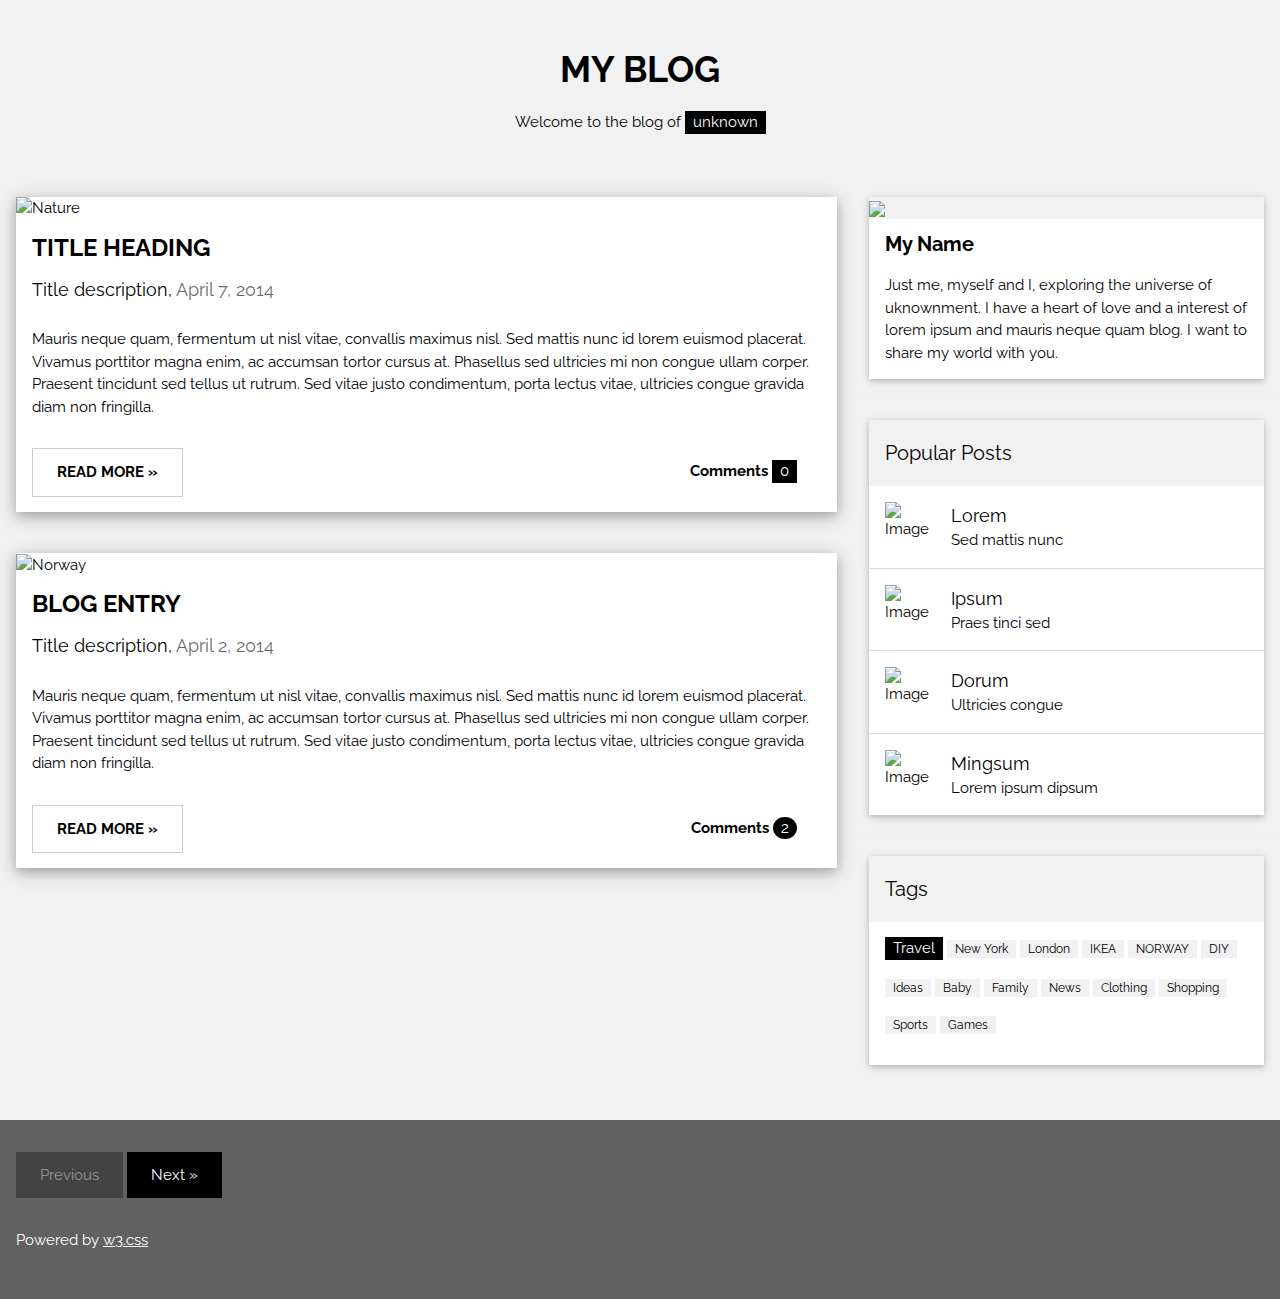
==== tmp.html @ b264ed99 "completed templates, and forms" ====
<!DOCTYPE html>
<html>
<title>W3.CSS Template</title>
<meta charset="UTF-8">
<meta name="viewport" content="width=device-width, initial-scale=1">
<link rel="stylesheet" href="https://www.w3schools.com/w3css/4/w3.css">
<link rel="stylesheet" href="https://fonts.googleapis.com/css?family=Raleway">
<style>
    body,
    h1,
    h2,
    h3,
    h4,
    h5 {
        font-family: "Raleway", sans-serif
    }
</style>

<body class="w3-light-grey">

    <!-- w3-content defines a container for fixed size centered content, 
and is wrapped around the whole page content, except for the footer in this example -->
    <div class="w3-content" style="max-width:1400px">

        <!-- Header -->
        <header class="w3-container w3-center w3-padding-32">
            <h1><b>MY BLOG</b></h1>
            <p>Welcome to the blog of <span class="w3-tag">unknown</span></p>
        </header>

        <!-- Grid -->
        <div class="w3-row">

            <!-- Blog entries -->
            <div class="w3-col l8 s12">
                <!-- Blog entry -->
                <div class="w3-card-4 w3-margin w3-white">
                    <img src="/w3images/woods.jpg" alt="Nature" style="width:100%">
                    <div class="w3-container">
                        <h3><b>TITLE HEADING</b></h3>
                        <h5>Title description, <span class="w3-opacity">April 7, 2014</span></h5>
                    </div>

                    <div class="w3-container">
                        <p>Mauris neque quam, fermentum ut nisl vitae, convallis maximus nisl. Sed mattis nunc id lorem
                            euismod placerat. Vivamus porttitor magna enim, ac accumsan tortor cursus at. Phasellus sed
                            ultricies mi non congue ullam corper. Praesent tincidunt sed
                            tellus ut rutrum. Sed vitae justo condimentum, porta lectus vitae, ultricies congue gravida
                            diam non fringilla.</p>
                        <div class="w3-row">
                            <div class="w3-col m8 s12">
                                <p><button class="w3-button w3-padding-large w3-white w3-border"><b>READ MORE
                                            »</b></button></p>
                            </div>
                            <div class="w3-col m4 w3-hide-small">
                                <p><span class="w3-padding-large w3-right"><b>Comments </b> <span
                                            class="w3-tag">0</span></span></p>
                            </div>
                        </div>
                    </div>
                </div>
                <hr>

                <!-- Blog entry -->
                <div class="w3-card-4 w3-margin w3-white">
                    <img src="/w3images/bridge.jpg" alt="Norway" style="width:100%">
                    <div class="w3-container">
                        <h3><b>BLOG ENTRY</b></h3>
                        <h5>Title description, <span class="w3-opacity">April 2, 2014</span></h5>
                    </div>

                    <div class="w3-container">
                        <p>Mauris neque quam, fermentum ut nisl vitae, convallis maximus nisl. Sed mattis nunc id lorem
                            euismod placerat. Vivamus porttitor magna enim, ac accumsan tortor cursus at. Phasellus sed
                            ultricies mi non congue ullam corper. Praesent tincidunt sed
                            tellus ut rutrum. Sed vitae justo condimentum, porta lectus vitae, ultricies congue gravida
                            diam non fringilla.</p>
                        <div class="w3-row">
                            <div class="w3-col m8 s12">
                                <p><button class="w3-button w3-padding-large w3-white w3-border"><b>READ MORE
                                            »</b></button></p>
                            </div>
                            <div class="w3-col m4 w3-hide-small">
                                <p><span class="w3-padding-large w3-right"><b>Comments </b> <span
                                            class="w3-badge">2</span></span></p>
                            </div>
                        </div>
                    </div>
                </div>
                <!-- END BLOG ENTRIES -->
            </div>

            <!-- Introduction menu -->
            <div class="w3-col l4">
                <!-- About Card -->
                <div class="w3-card w3-margin w3-margin-top">
                    <img src="/w3images/avatar_g.jpg" style="width:100%">
                    <div class="w3-container w3-white">
                        <h4><b>My Name</b></h4>
                        <p>Just me, myself and I, exploring the universe of uknownment. I have a heart of love and a
                            interest of lorem ipsum and mauris neque quam blog. I want to share my world with you.</p>
                    </div>
                </div>
                <hr>

                <!-- Posts -->
                <div class="w3-card w3-margin">
                    <div class="w3-container w3-padding">
                        <h4>Popular Posts</h4>
                    </div>
                    <ul class="w3-ul w3-hoverable w3-white">
                        <li class="w3-padding-16">
                            <img src="/w3images/workshop.jpg" alt="Image" class="w3-left w3-margin-right"
                                style="width:50px">
                            <span class="w3-large">Lorem</span><br>
                            <span>Sed mattis nunc</span>
                        </li>
                        <li class="w3-padding-16">
                            <img src="/w3images/gondol.jpg" alt="Image" class="w3-left w3-margin-right"
                                style="width:50px">
                            <span class="w3-large">Ipsum</span><br>
                            <span>Praes tinci sed</span>
                        </li>
                        <li class="w3-padding-16">
                            <img src="/w3images/skies.jpg" alt="Image" class="w3-left w3-margin-right"
                                style="width:50px">
                            <span class="w3-large">Dorum</span><br>
                            <span>Ultricies congue</span>
                        </li>
                        <li class="w3-padding-16 w3-hide-medium w3-hide-small">
                            <img src="/w3images/rock.jpg" alt="Image" class="w3-left w3-margin-right"
                                style="width:50px">
                            <span class="w3-large">Mingsum</span><br>
                            <span>Lorem ipsum dipsum</span>
                        </li>
                    </ul>
                </div>
                <hr>

                <!-- Labels / tags -->
                <div class="w3-card w3-margin">
                    <div class="w3-container w3-padding">
                        <h4>Tags</h4>
                    </div>
                    <div class="w3-container w3-white">
                        <p><span class="w3-tag w3-black w3-margin-bottom">Travel</span> <span
                                class="w3-tag w3-light-grey w3-small w3-margin-bottom">New York</span> <span
                                class="w3-tag w3-light-grey w3-small w3-margin-bottom">London</span>
                            <span class="w3-tag w3-light-grey w3-small w3-margin-bottom">IKEA</span> <span
                                class="w3-tag w3-light-grey w3-small w3-margin-bottom">NORWAY</span> <span
                                class="w3-tag w3-light-grey w3-small w3-margin-bottom">DIY</span>
                            <span class="w3-tag w3-light-grey w3-small w3-margin-bottom">Ideas</span> <span
                                class="w3-tag w3-light-grey w3-small w3-margin-bottom">Baby</span> <span
                                class="w3-tag w3-light-grey w3-small w3-margin-bottom">Family</span>
                            <span class="w3-tag w3-light-grey w3-small w3-margin-bottom">News</span> <span
                                class="w3-tag w3-light-grey w3-small w3-margin-bottom">Clothing</span> <span
                                class="w3-tag w3-light-grey w3-small w3-margin-bottom">Shopping</span>
                            <span class="w3-tag w3-light-grey w3-small w3-margin-bottom">Sports</span> <span
                                class="w3-tag w3-light-grey w3-small w3-margin-bottom">Games</span>
                        </p>
                    </div>
                </div>

                <!-- END Introduction Menu -->
            </div>

            <!-- END GRID -->
        </div><br>

        <!-- END w3-content -->
    </div>

    <!-- Footer -->
    <footer class="w3-container w3-dark-grey w3-padding-32 w3-margin-top">
        <button class="w3-button w3-black w3-disabled w3-padding-large w3-margin-bottom">Previous</button>
        <button class="w3-button w3-black w3-padding-large w3-margin-bottom">Next »</button>
        <p>Powered by <a href="https://www.w3schools.com/w3css/default.asp" target="_blank">w3.css</a></p>
    </footer>

</body>

</html>
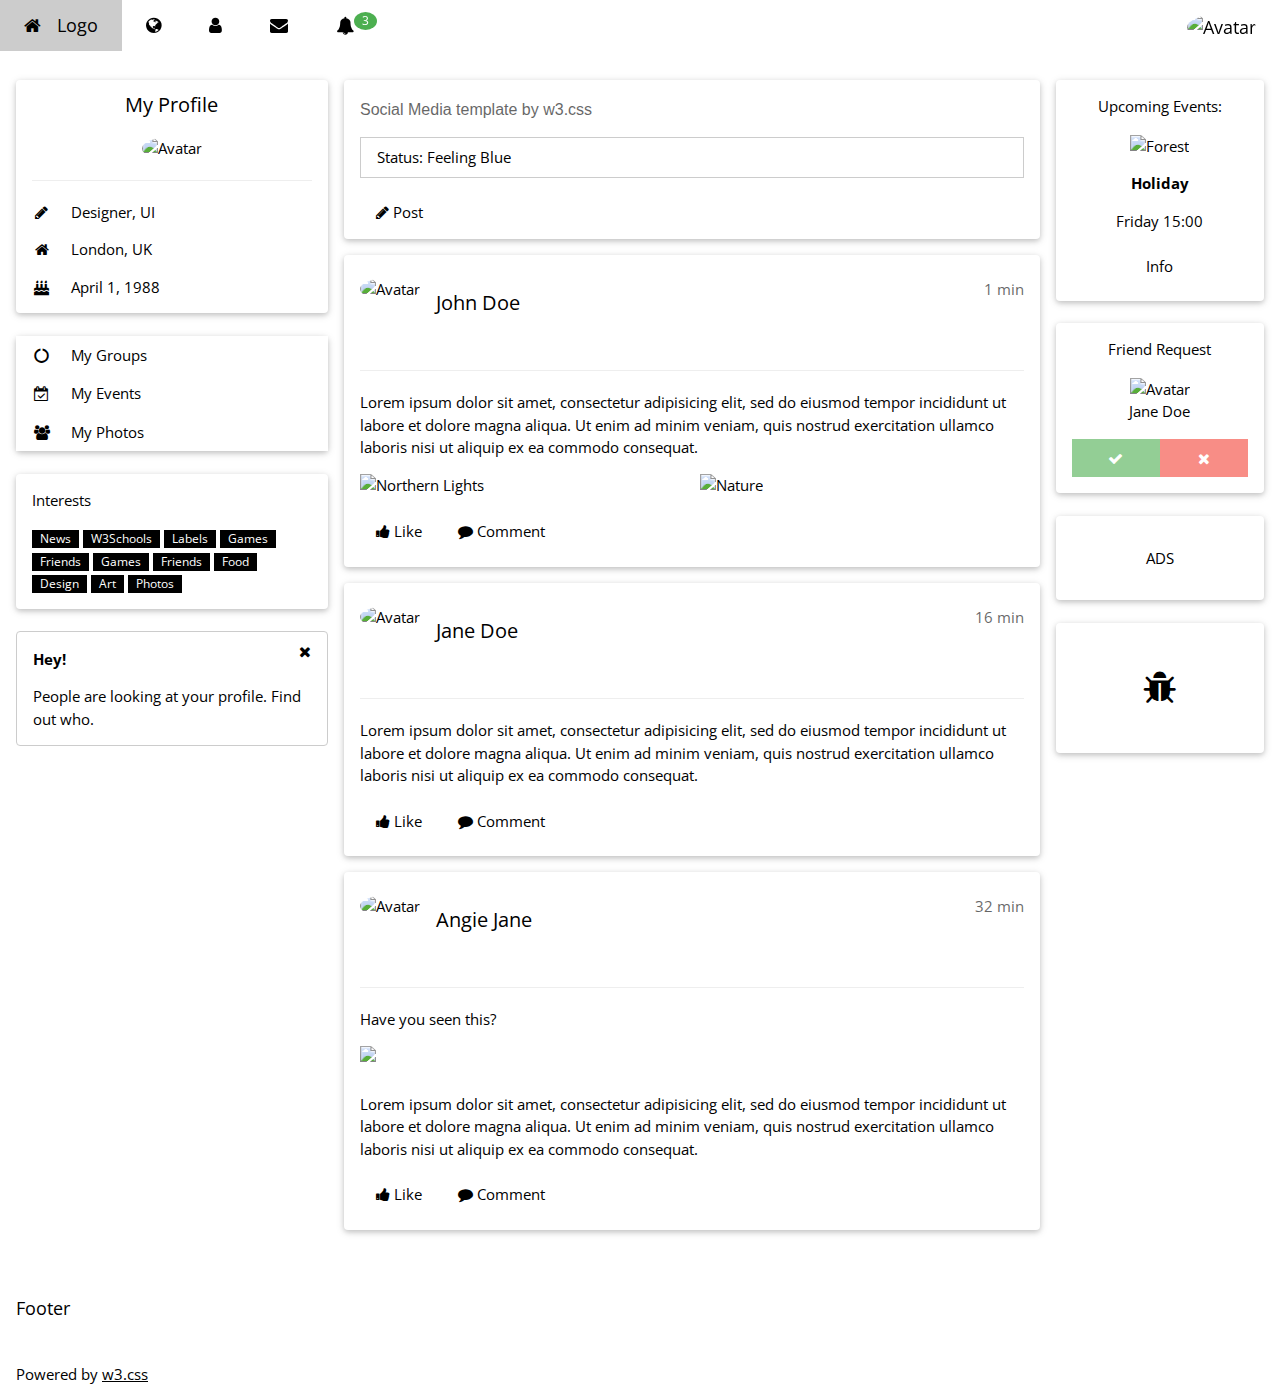
==== commit 15bba7a1: "finished login in, accoung, account update, profile image update" ====
--- a/tmp.html
+++ b/tmp.html
@@ -4,179 +4,317 @@
 <meta charset="UTF-8">
 <meta name="viewport" content="width=device-width, initial-scale=1">
 <link rel="stylesheet" href="https://www.w3schools.com/w3css/4/w3.css">
-<link rel="stylesheet" href="https://fonts.googleapis.com/css?family=Raleway">
+<link rel="stylesheet" href="https://www.w3schools.com/lib/w3-theme-blue-grey.css">
+<link rel='stylesheet' href='https://fonts.googleapis.com/css?family=Open+Sans'>
+<link rel="stylesheet" href="https://cdnjs.cloudflare.com/ajax/libs/font-awesome/4.7.0/css/font-awesome.min.css">
 <style>
+    html,
     body,
     h1,
     h2,
     h3,
     h4,
     h5 {
-        font-family: "Raleway", sans-serif
+        font-family: "Open Sans", sans-serif
     }
 </style>
 
-<body class="w3-light-grey">
-
-    <!-- w3-content defines a container for fixed size centered content, 
-and is wrapped around the whole page content, except for the footer in this example -->
-    <div class="w3-content" style="max-width:1400px">
-
-        <!-- Header -->
-        <header class="w3-container w3-center w3-padding-32">
-            <h1><b>MY BLOG</b></h1>
-            <p>Welcome to the blog of <span class="w3-tag">unknown</span></p>
-        </header>
-
-        <!-- Grid -->
+<body class="w3-theme-l5">
+
+    <!-- Navbar -->
+    <div class="w3-top">
+        <div class="w3-bar w3-theme-d2 w3-left-align w3-large">
+            <a class="w3-bar-item w3-button w3-hide-medium w3-hide-large w3-right w3-padding-large w3-hover-white w3-large w3-theme-d2"
+                href="javascript:void(0);" onclick="openNav()"><i class="fa fa-bars"></i></a>
+            <a href="#" class="w3-bar-item w3-button w3-padding-large w3-theme-d4"><i
+                    class="fa fa-home w3-margin-right"></i>Logo</a>
+            <a href="#" class="w3-bar-item w3-button w3-hide-small w3-padding-large w3-hover-white" title="News"><i
+                    class="fa fa-globe"></i></a>
+            <a href="#" class="w3-bar-item w3-button w3-hide-small w3-padding-large w3-hover-white"
+                title="Account Settings"><i class="fa fa-user"></i></a>
+            <a href="#" class="w3-bar-item w3-button w3-hide-small w3-padding-large w3-hover-white" title="Messages"><i
+                    class="fa fa-envelope"></i></a>
+            <div class="w3-dropdown-hover w3-hide-small">
+                <button class="w3-button w3-padding-large" title="Notifications"><i class="fa fa-bell"></i><span
+                        class="w3-badge w3-right w3-small w3-green">3</span></button>
+                <div class="w3-dropdown-content w3-card-4 w3-bar-block" style="width:300px">
+                    <a href="#" class="w3-bar-item w3-button">One new friend request</a>
+                    <a href="#" class="w3-bar-item w3-button">John Doe posted on your wall</a>
+                    <a href="#" class="w3-bar-item w3-button">Jane likes your post</a>
+                </div>
+            </div>
+            <a href="#" class="w3-bar-item w3-button w3-hide-small w3-right w3-padding-large w3-hover-white"
+                title="My Account">
+                <img src="/w3images/avatar2.png" class="w3-circle" style="height:23px;width:23px" alt="Avatar">
+            </a>
+        </div>
+    </div>
+
+    <!-- Navbar on small screens -->
+    <div id="navDemo" class="w3-bar-block w3-theme-d2 w3-hide w3-hide-large w3-hide-medium w3-large">
+        <a href="#" class="w3-bar-item w3-button w3-padding-large">Link 1</a>
+        <a href="#" class="w3-bar-item w3-button w3-padding-large">Link 2</a>
+        <a href="#" class="w3-bar-item w3-button w3-padding-large">Link 3</a>
+        <a href="#" class="w3-bar-item w3-button w3-padding-large">My Profile</a>
+    </div>
+
+    <!-- Page Container -->
+    <div class="w3-container w3-content" style="max-width:1400px;margin-top:80px">
+        <!-- The Grid -->
         <div class="w3-row">
-
-            <!-- Blog entries -->
-            <div class="w3-col l8 s12">
-                <!-- Blog entry -->
-                <div class="w3-card-4 w3-margin w3-white">
-                    <img src="/w3images/woods.jpg" alt="Nature" style="width:100%">
+            <!-- Left Column -->
+            <div class="w3-col m3">
+                <!-- Profile -->
+                <div class="w3-card w3-round w3-white">
                     <div class="w3-container">
-                        <h3><b>TITLE HEADING</b></h3>
-                        <h5>Title description, <span class="w3-opacity">April 7, 2014</span></h5>
-                    </div>
-
+                        <h4 class="w3-center">My Profile</h4>
+                        <p class="w3-center"><img src="/w3images/avatar3.png" class="w3-circle"
+                                style="height:106px;width:106px" alt="Avatar"></p>
+                        <hr>
+                        <p><i class="fa fa-pencil fa-fw w3-margin-right w3-text-theme"></i> Designer, UI</p>
+                        <p><i class="fa fa-home fa-fw w3-margin-right w3-text-theme"></i> London, UK</p>
+                        <p><i class="fa fa-birthday-cake fa-fw w3-margin-right w3-text-theme"></i> April 1, 1988</p>
+                    </div>
+                </div>
+                <br>
+
+                <!-- Accordion -->
+                <div class="w3-card w3-round">
+                    <div class="w3-white">
+                        <button onclick="myFunction('Demo1')" class="w3-button w3-block w3-theme-l1 w3-left-align"><i
+                                class="fa fa-circle-o-notch fa-fw w3-margin-right"></i> My Groups</button>
+                        <div id="Demo1" class="w3-hide w3-container">
+                            <p>Some text..</p>
+                        </div>
+                        <button onclick="myFunction('Demo2')" class="w3-button w3-block w3-theme-l1 w3-left-align"><i
+                                class="fa fa-calendar-check-o fa-fw w3-margin-right"></i> My Events</button>
+                        <div id="Demo2" class="w3-hide w3-container">
+                            <p>Some other text..</p>
+                        </div>
+                        <button onclick="myFunction('Demo3')" class="w3-button w3-block w3-theme-l1 w3-left-align"><i
+                                class="fa fa-users fa-fw w3-margin-right"></i> My Photos</button>
+                        <div id="Demo3" class="w3-hide w3-container">
+                            <div class="w3-row-padding">
+                                <br>
+                                <div class="w3-half">
+                                    <img src="/w3images/lights.jpg" style="width:100%" class="w3-margin-bottom">
+                                </div>
+                                <div class="w3-half">
+                                    <img src="/w3images/nature.jpg" style="width:100%" class="w3-margin-bottom">
+                                </div>
+                                <div class="w3-half">
+                                    <img src="/w3images/mountains.jpg" style="width:100%" class="w3-margin-bottom">
+                                </div>
+                                <div class="w3-half">
+                                    <img src="/w3images/forest.jpg" style="width:100%" class="w3-margin-bottom">
+                                </div>
+                                <div class="w3-half">
+                                    <img src="/w3images/nature.jpg" style="width:100%" class="w3-margin-bottom">
+                                </div>
+                                <div class="w3-half">
+                                    <img src="/w3images/snow.jpg" style="width:100%" class="w3-margin-bottom">
+                                </div>
+                            </div>
+                        </div>
+                    </div>
+                </div>
+                <br>
+
+                <!-- Interests -->
+                <div class="w3-card w3-round w3-white w3-hide-small">
                     <div class="w3-container">
-                        <p>Mauris neque quam, fermentum ut nisl vitae, convallis maximus nisl. Sed mattis nunc id lorem
-                            euismod placerat. Vivamus porttitor magna enim, ac accumsan tortor cursus at. Phasellus sed
-                            ultricies mi non congue ullam corper. Praesent tincidunt sed
-                            tellus ut rutrum. Sed vitae justo condimentum, porta lectus vitae, ultricies congue gravida
-                            diam non fringilla.</p>
-                        <div class="w3-row">
-                            <div class="w3-col m8 s12">
-                                <p><button class="w3-button w3-padding-large w3-white w3-border"><b>READ MORE
-                                            »</b></button></p>
+                        <p>Interests</p>
+                        <p>
+                            <span class="w3-tag w3-small w3-theme-d5">News</span>
+                            <span class="w3-tag w3-small w3-theme-d4">W3Schools</span>
+                            <span class="w3-tag w3-small w3-theme-d3">Labels</span>
+                            <span class="w3-tag w3-small w3-theme-d2">Games</span>
+                            <span class="w3-tag w3-small w3-theme-d1">Friends</span>
+                            <span class="w3-tag w3-small w3-theme">Games</span>
+                            <span class="w3-tag w3-small w3-theme-l1">Friends</span>
+                            <span class="w3-tag w3-small w3-theme-l2">Food</span>
+                            <span class="w3-tag w3-small w3-theme-l3">Design</span>
+                            <span class="w3-tag w3-small w3-theme-l4">Art</span>
+                            <span class="w3-tag w3-small w3-theme-l5">Photos</span>
+                        </p>
+                    </div>
+                </div>
+                <br>
+
+                <!-- Alert Box -->
+                <div
+                    class="w3-container w3-display-container w3-round w3-theme-l4 w3-border w3-theme-border w3-margin-bottom w3-hide-small">
+                    <span onclick="this.parentElement.style.display='none'"
+                        class="w3-button w3-theme-l3 w3-display-topright">
+                        <i class="fa fa-remove"></i>
+                    </span>
+                    <p><strong>Hey!</strong></p>
+                    <p>People are looking at your profile. Find out who.</p>
+                </div>
+
+                <!-- End Left Column -->
+            </div>
+
+            <!-- Middle Column -->
+            <div class="w3-col m7">
+
+                <div class="w3-row-padding">
+                    <div class="w3-col m12">
+                        <div class="w3-card w3-round w3-white">
+                            <div class="w3-container w3-padding">
+                                <h6 class="w3-opacity">Social Media template by w3.css</h6>
+                                <p contenteditable="true" class="w3-border w3-padding">Status: Feeling Blue</p>
+                                <button type="button" class="w3-button w3-theme"><i class="fa fa-pencil"></i>
+                                    Post</button>
                             </div>
-                            <div class="w3-col m4 w3-hide-small">
-                                <p><span class="w3-padding-large w3-right"><b>Comments </b> <span
-                                            class="w3-tag">0</span></span></p>
+                        </div>
+                    </div>
+                </div>
+
+                <div class="w3-container w3-card w3-white w3-round w3-margin"><br>
+                    <img src="/w3images/avatar2.png" alt="Avatar" class="w3-left w3-circle w3-margin-right"
+                        style="width:60px">
+                    <span class="w3-right w3-opacity">1 min</span>
+                    <h4>John Doe</h4><br>
+                    <hr class="w3-clear">
+                    <p>Lorem ipsum dolor sit amet, consectetur adipisicing elit, sed do eiusmod tempor incididunt ut
+                        labore et dolore magna aliqua. Ut enim ad minim veniam, quis nostrud exercitation ullamco
+                        laboris nisi ut aliquip ex ea commodo consequat.</p>
+                    <div class="w3-row-padding" style="margin:0 -16px">
+                        <div class="w3-half">
+                            <img src="/w3images/lights.jpg" style="width:100%" alt="Northern Lights"
+                                class="w3-margin-bottom">
+                        </div>
+                        <div class="w3-half">
+                            <img src="/w3images/nature.jpg" style="width:100%" alt="Nature" class="w3-margin-bottom">
+                        </div>
+                    </div>
+                    <button type="button" class="w3-button w3-theme-d1 w3-margin-bottom"><i class="fa fa-thumbs-up"></i>
+                        Like</button>
+                    <button type="button" class="w3-button w3-theme-d2 w3-margin-bottom"><i class="fa fa-comment"></i>
+                        Comment</button>
+                </div>
+
+                <div class="w3-container w3-card w3-white w3-round w3-margin"><br>
+                    <img src="/w3images/avatar5.png" alt="Avatar" class="w3-left w3-circle w3-margin-right"
+                        style="width:60px">
+                    <span class="w3-right w3-opacity">16 min</span>
+                    <h4>Jane Doe</h4><br>
+                    <hr class="w3-clear">
+                    <p>Lorem ipsum dolor sit amet, consectetur adipisicing elit, sed do eiusmod tempor incididunt ut
+                        labore et dolore magna aliqua. Ut enim ad minim veniam, quis nostrud exercitation ullamco
+                        laboris nisi ut aliquip ex ea commodo consequat.</p>
+                    <button type="button" class="w3-button w3-theme-d1 w3-margin-bottom"><i class="fa fa-thumbs-up"></i>
+                        Like</button>
+                    <button type="button" class="w3-button w3-theme-d2 w3-margin-bottom"><i class="fa fa-comment"></i>
+                        Comment</button>
+                </div>
+
+                <div class="w3-container w3-card w3-white w3-round w3-margin"><br>
+                    <img src="/w3images/avatar6.png" alt="Avatar" class="w3-left w3-circle w3-margin-right"
+                        style="width:60px">
+                    <span class="w3-right w3-opacity">32 min</span>
+                    <h4>Angie Jane</h4><br>
+                    <hr class="w3-clear">
+                    <p>Have you seen this?</p>
+                    <img src="/w3images/nature.jpg" style="width:100%" class="w3-margin-bottom">
+                    <p>Lorem ipsum dolor sit amet, consectetur adipisicing elit, sed do eiusmod tempor incididunt ut
+                        labore et dolore magna aliqua. Ut enim ad minim veniam, quis nostrud exercitation ullamco
+                        laboris nisi ut aliquip ex ea commodo consequat.</p>
+                    <button type="button" class="w3-button w3-theme-d1 w3-margin-bottom"><i class="fa fa-thumbs-up"></i>
+                        Like</button>
+                    <button type="button" class="w3-button w3-theme-d2 w3-margin-bottom"><i class="fa fa-comment"></i>
+                        Comment</button>
+                </div>
+
+                <!-- End Middle Column -->
+            </div>
+
+            <!-- Right Column -->
+            <div class="w3-col m2">
+                <div class="w3-card w3-round w3-white w3-center">
+                    <div class="w3-container">
+                        <p>Upcoming Events:</p>
+                        <img src="/w3images/forest.jpg" alt="Forest" style="width:100%;">
+                        <p><strong>Holiday</strong></p>
+                        <p>Friday 15:00</p>
+                        <p><button class="w3-button w3-block w3-theme-l4">Info</button></p>
+                    </div>
+                </div>
+                <br>
+
+                <div class="w3-card w3-round w3-white w3-center">
+                    <div class="w3-container">
+                        <p>Friend Request</p>
+                        <img src="/w3images/avatar6.png" alt="Avatar" style="width:50%"><br>
+                        <span>Jane Doe</span>
+                        <div class="w3-row w3-opacity">
+                            <div class="w3-half">
+                                <button class="w3-button w3-block w3-green w3-section" title="Accept"><i
+                                        class="fa fa-check"></i></button>
                             </div>
-                        </div>
-                    </div>
-                </div>
-                <hr>
-
-                <!-- Blog entry -->
-                <div class="w3-card-4 w3-margin w3-white">
-                    <img src="/w3images/bridge.jpg" alt="Norway" style="width:100%">
-                    <div class="w3-container">
-                        <h3><b>BLOG ENTRY</b></h3>
-                        <h5>Title description, <span class="w3-opacity">April 2, 2014</span></h5>
-                    </div>
-
-                    <div class="w3-container">
-                        <p>Mauris neque quam, fermentum ut nisl vitae, convallis maximus nisl. Sed mattis nunc id lorem
-                            euismod placerat. Vivamus porttitor magna enim, ac accumsan tortor cursus at. Phasellus sed
-                            ultricies mi non congue ullam corper. Praesent tincidunt sed
-                            tellus ut rutrum. Sed vitae justo condimentum, porta lectus vitae, ultricies congue gravida
-                            diam non fringilla.</p>
-                        <div class="w3-row">
-                            <div class="w3-col m8 s12">
-                                <p><button class="w3-button w3-padding-large w3-white w3-border"><b>READ MORE
-                                            »</b></button></p>
+                            <div class="w3-half">
+                                <button class="w3-button w3-block w3-red w3-section" title="Decline"><i
+                                        class="fa fa-remove"></i></button>
                             </div>
-                            <div class="w3-col m4 w3-hide-small">
-                                <p><span class="w3-padding-large w3-right"><b>Comments </b> <span
-                                            class="w3-badge">2</span></span></p>
-                            </div>
-                        </div>
-                    </div>
-                </div>
-                <!-- END BLOG ENTRIES -->
+                        </div>
+                    </div>
+                </div>
+                <br>
+
+                <div class="w3-card w3-round w3-white w3-padding-16 w3-center">
+                    <p>ADS</p>
+                </div>
+                <br>
+
+                <div class="w3-card w3-round w3-white w3-padding-32 w3-center">
+                    <p><i class="fa fa-bug w3-xxlarge"></i></p>
+                </div>
+
+                <!-- End Right Column -->
             </div>
 
-            <!-- Introduction menu -->
-            <div class="w3-col l4">
-                <!-- About Card -->
-                <div class="w3-card w3-margin w3-margin-top">
-                    <img src="/w3images/avatar_g.jpg" style="width:100%">
-                    <div class="w3-container w3-white">
-                        <h4><b>My Name</b></h4>
-                        <p>Just me, myself and I, exploring the universe of uknownment. I have a heart of love and a
-                            interest of lorem ipsum and mauris neque quam blog. I want to share my world with you.</p>
-                    </div>
-                </div>
-                <hr>
-
-                <!-- Posts -->
-                <div class="w3-card w3-margin">
-                    <div class="w3-container w3-padding">
-                        <h4>Popular Posts</h4>
-                    </div>
-                    <ul class="w3-ul w3-hoverable w3-white">
-                        <li class="w3-padding-16">
-                            <img src="/w3images/workshop.jpg" alt="Image" class="w3-left w3-margin-right"
-                                style="width:50px">
-                            <span class="w3-large">Lorem</span><br>
-                            <span>Sed mattis nunc</span>
-                        </li>
-                        <li class="w3-padding-16">
-                            <img src="/w3images/gondol.jpg" alt="Image" class="w3-left w3-margin-right"
-                                style="width:50px">
-                            <span class="w3-large">Ipsum</span><br>
-                            <span>Praes tinci sed</span>
-                        </li>
-                        <li class="w3-padding-16">
-                            <img src="/w3images/skies.jpg" alt="Image" class="w3-left w3-margin-right"
-                                style="width:50px">
-                            <span class="w3-large">Dorum</span><br>
-                            <span>Ultricies congue</span>
-                        </li>
-                        <li class="w3-padding-16 w3-hide-medium w3-hide-small">
-                            <img src="/w3images/rock.jpg" alt="Image" class="w3-left w3-margin-right"
-                                style="width:50px">
-                            <span class="w3-large">Mingsum</span><br>
-                            <span>Lorem ipsum dipsum</span>
-                        </li>
-                    </ul>
-                </div>
-                <hr>
-
-                <!-- Labels / tags -->
-                <div class="w3-card w3-margin">
-                    <div class="w3-container w3-padding">
-                        <h4>Tags</h4>
-                    </div>
-                    <div class="w3-container w3-white">
-                        <p><span class="w3-tag w3-black w3-margin-bottom">Travel</span> <span
-                                class="w3-tag w3-light-grey w3-small w3-margin-bottom">New York</span> <span
-                                class="w3-tag w3-light-grey w3-small w3-margin-bottom">London</span>
-                            <span class="w3-tag w3-light-grey w3-small w3-margin-bottom">IKEA</span> <span
-                                class="w3-tag w3-light-grey w3-small w3-margin-bottom">NORWAY</span> <span
-                                class="w3-tag w3-light-grey w3-small w3-margin-bottom">DIY</span>
-                            <span class="w3-tag w3-light-grey w3-small w3-margin-bottom">Ideas</span> <span
-                                class="w3-tag w3-light-grey w3-small w3-margin-bottom">Baby</span> <span
-                                class="w3-tag w3-light-grey w3-small w3-margin-bottom">Family</span>
-                            <span class="w3-tag w3-light-grey w3-small w3-margin-bottom">News</span> <span
-                                class="w3-tag w3-light-grey w3-small w3-margin-bottom">Clothing</span> <span
-                                class="w3-tag w3-light-grey w3-small w3-margin-bottom">Shopping</span>
-                            <span class="w3-tag w3-light-grey w3-small w3-margin-bottom">Sports</span> <span
-                                class="w3-tag w3-light-grey w3-small w3-margin-bottom">Games</span>
-                        </p>
-                    </div>
-                </div>
-
-                <!-- END Introduction Menu -->
-            </div>
-
-            <!-- END GRID -->
-        </div><br>
-
-        <!-- END w3-content -->
+            <!-- End Grid -->
+        </div>
+
+        <!-- End Page Container -->
     </div>
+    <br>
 
     <!-- Footer -->
-    <footer class="w3-container w3-dark-grey w3-padding-32 w3-margin-top">
-        <button class="w3-button w3-black w3-disabled w3-padding-large w3-margin-bottom">Previous</button>
-        <button class="w3-button w3-black w3-padding-large w3-margin-bottom">Next »</button>
+    <footer class="w3-container w3-theme-d3 w3-padding-16">
+        <h5>Footer</h5>
+    </footer>
+
+    <footer class="w3-container w3-theme-d5">
         <p>Powered by <a href="https://www.w3schools.com/w3css/default.asp" target="_blank">w3.css</a></p>
     </footer>
 
+    <script>
+        // Accordion
+        function myFunction(id) {
+            var x = document.getElementById(id);
+            if (x.className.indexOf("w3-show") == -1) {
+                x.className += " w3-show";
+                x.previousElementSibling.className += " w3-theme-d1";
+            } else {
+                x.className = x.className.replace("w3-show", "");
+                x.previousElementSibling.className =
+                    x.previousElementSibling.className.replace(" w3-theme-d1", "");
+            }
+        }
+
+        // Used to toggle the menu on smaller screens when clicking on the menu button
+        function openNav() {
+            var x = document.getElementById("navDemo");
+            if (x.className.indexOf("w3-show") == -1) {
+                x.className += " w3-show";
+            } else {
+                x.className = x.className.replace(" w3-show", "");
+            }
+        }
+    </script>
+
 </body>
 
 </html>